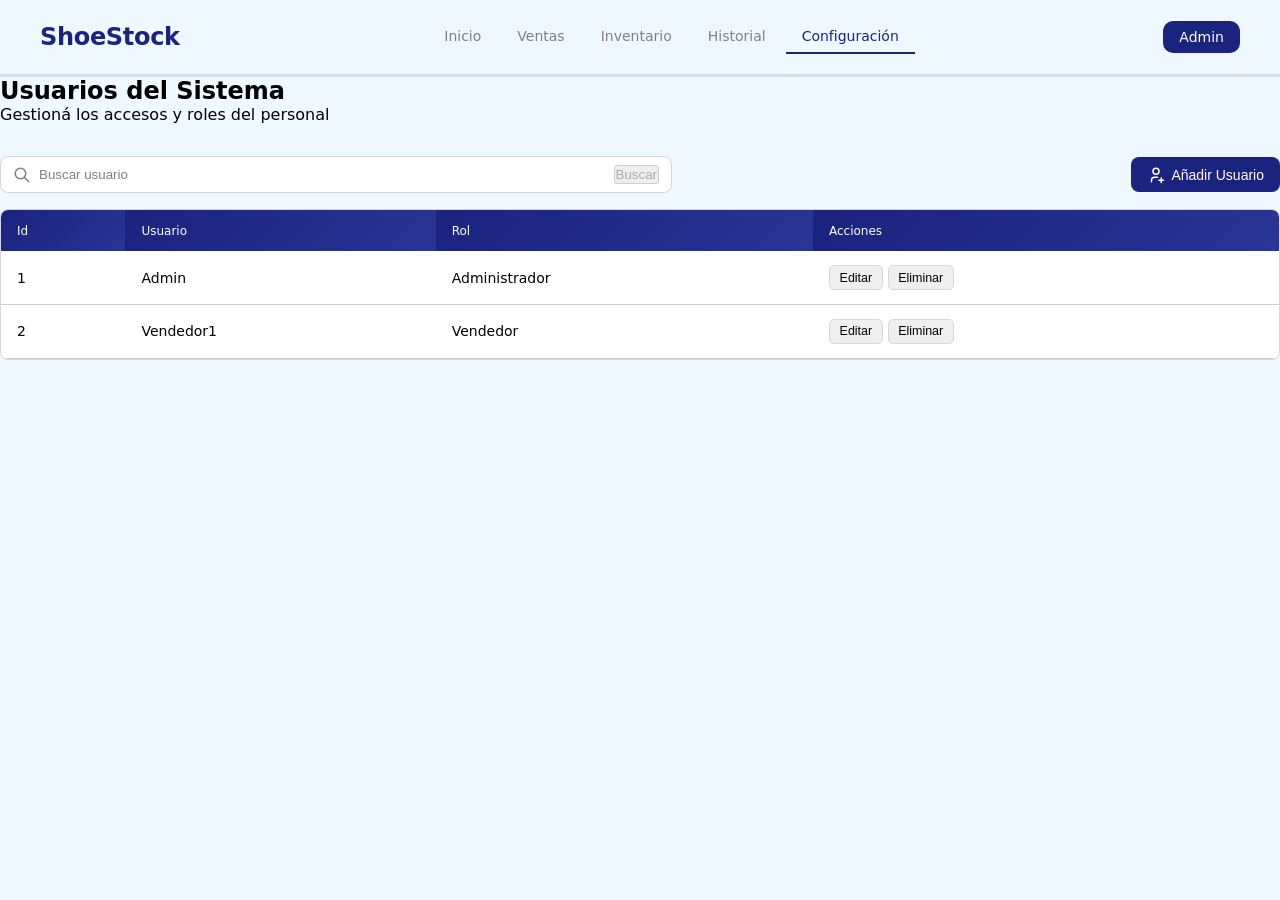
==== html/configuracion.html @ 1442a9d3 "New Modal to add new users in configuration section" ====
<!DOCTYPE html>
<html lang="es">

<head>
    <title>ShoeStock</title>
    <meta charset="UTF-8" />
    <meta name="description" content="Control de inventario y ventas de calzado" />

    <link rel="stylesheet" href="/css/styles.css" />
    <script type="module" src="/js/logica-configuracion.js"></script>
</head>

<body>
    <header>
        <div class="header-left">
            <a href="index.html" class="logo">ShoeStock</a>
        </div>
        <nav class="header-nav">
            <a href="index.html">Inicio</a>
            <a href="ventas.html">Ventas</a>
            <a href="inventario.html">Inventario</a>
            <a href="historial.html">Historial</a>
            <a href="configuracion.html" class="active">Configuración</a>
        </nav>
        <div class="header-right">
            <span class="user-badge">Admin</span>
        </div>
    </header>

    <main>
        <section>

            <h1>Usuarios del Sistema</h1>

            <p>Gestioná los accesos y roles del personal</p>

            <div class="config-toolbar">
                <form role="search">
                    <div class="search-wrapper">
                        <svg xmlns="http://www.w3.org/2000/svg" width="18" height="18" viewBox="0 0 24 24" fill="none"
                            stroke="currentColor" stroke-width="2" stroke-linecap="round" stroke-linejoin="round">
                            <circle cx="10" cy="10" r="7" />
                            <path d="M21 21l-6-6" />
                        </svg>

                        <input type="search" placeholder="Buscar usuario">

                        <button disabled type="submit">Buscar</button>
                    </div>
                </form>

                <button class="btn-add-user" id="btnAddUser">
                    <svg xmlns="http://www.w3.org/2000/svg" width="18" height="18" viewBox="0 0 24 24" fill="none"
                        stroke="currentColor" stroke-width="2" stroke-linecap="round" stroke-linejoin="round">
                        <path d="M8 7a4 4 0 1 0 8 0a4 4 0 0 0-8 0" />
                        <path d="M16 19h6" />
                        <path d="M19 16v6" />
                        <path d="M6 21v-2a4 4 0 0 1 4-4h4" />
                    </svg>
                    Añadir Usuario
                </button>
            </div>

            <div class="table-section">
                <table>
                    <thead>
                        <tr>
                            <th>Id</th>
                            <th>Usuario</th>
                            <th>Rol</th>
                            <th>Acciones</th>
                        </tr>
                    </thead>
                    <tbody>
                        <!-- Aqui se cargan los usuarios dinamicamente -->
                    </tbody>
                </table>
            </div>
        </section>
    </main>

    <!-- Modal -->
    <div class="modal-overlay" id="modalOverlay">
        <div class="modal">
            <div class="modal-header">
                <div class="modal-header-left">
                    <svg xmlns="http://www.w3.org/2000/svg" width="22" height="22" viewBox="0 0 24 24" fill="none"
                        stroke="currentColor" stroke-width="2" stroke-linecap="round" stroke-linejoin="round">
                        <path d="M8 7a4 4 0 1 0 8 0a4 4 0 0 0-8 0" />
                        <path d="M16 19h6" />
                        <path d="M19 16v6" />
                        <path d="M6 21v-2a4 4 0 0 1 4-4h4" />
                    </svg>
                    <h3>Nuevo Usuario</h3>
                </div>
                <button class="modal-close" id="modalClose">X</button>
            </div>
            <form class="config-form" id="modalForm">
                <div class="form-group">
                    <label for="user-id">ID</label>
                    <input type="number" id="user-id" name="userId" placeholder="001" required>
                </div>
                <div class="form-group">
                    <label for="user-name">Nombre de usuario</label>
                    <input type="text" id="user-name" name="userName" placeholder="ej: jperez" required>
                </div>
                <div class="form-group">
                    <label for="user-rol">Rol</label>
                    <select id="user-rol" name="userRol">
                        <option value="vendedor">Vendedor</option>
                        <option value="administrador">Administrador</option>
                    </select>
                </div>
                <button type="submit" class="btn-primary">
                    Guardar
                </button>
            </form>
        </div>
    </div>
</body>

</html>
---- css/styles.css ----
* {
    margin: 0;
    padding: 0;
    box-sizing: border-box;
}

:root {
    --background-color: aliceblue;
    --text-color: black;
    --text-muted-color: gray;
    --primary-color: #1A237E;
    --card-bg: #ffffff;
    --border-color: #d4d8dd;
    --radius: 8px;
}

body {
    font-family: system-ui, sans-serif;
    background-color: var(--background-color);
    color: var(--text-color);
    min-height: 100vh;
    display: flex;
    flex-direction: column;
}

/* Títulos principales */
h1 {
  font-size: 1.5rem;
  display: flex;
  align-items: center;
}

h1 + p {
  margin-bottom: 2rem
}

/* Header */
header {
    display: flex;
    flex-direction: row;
    align-items: center;
    border-bottom: 3px solid rgb(0, 0, 0, 0.1);
    justify-content: space-between;
    padding: 1rem 2.5rem;

    .header-left {
        .logo {
            font-size: 1.5rem;
            font-weight: 700;
            color: var(--primary-color);
            text-decoration: none;
            letter-spacing: -0.02rem;
            transition: opacity 0.2s ease;

            &:hover {
                opacity: 0.7;
            }
        }
    }

    .header-nav {
        display: flex;
        gap: 0.25rem;
        padding: 4px;

        a {
            text-decoration: none;
            color: var(--text-muted-color);
            padding: 0.5rem 1rem;
            font-size: 0.875rem;
            font-weight: 500;
            transition: all 0.2s ease;

            &:hover {
                color: var(--primary-color);
            }

            &.active {
                color: var(--primary-color);
                border-bottom: 2px solid var(--primary-color);
            }
        }
    }

    .header-right {
        .user-badge {
            display: flex;
            padding: 0.5rem 1rem;
            background: var(--primary-color);
            color: white;
            font-size: 0.875rem;
            font-weight: 500;
            border-radius: 10px;
        }
    }
}

.two-columns {
    display: flex;
    flex-direction: row;
    gap: 1.5rem;
    align-items: flex-start;

    > section:first-child { flex: 7; }
    > section:last-child  { flex: 3; }
}

.big-buttons-section {
    display: flex;
    flex-direction: row;
    gap: 5px;
}

.button-big-style {
    color: white;
    background-color: var(--primary-color);
    border-style: none;
    padding: 10px;
    border-radius: 5px;
    height: 20vh;
    width: 40vh;
    font-size: 1.25rem;
    display: flex;
    flex-direction: column;
    align-items: center;
    justify-content: center;

    svg {
        width: 3rem;
        height: 3rem;
    }
}

.button-big-style:hover {
    opacity: 0.8;
}

.button-big-style:active {
    font-size: 1rem;
}

.generic-form input,
.generic-form select {
    padding: 0.5rem;
    border: 1px solid #ccc;
    border-radius: 4px;
}

.generic-form button {
    padding: 0.5rem 1rem;
    background-color: var(--primary-color);
    color: white;
    border: none;
    border-radius: 4px;
    cursor: pointer;
}

.table-section {
    background: var(--card-bg);
    border: 1px solid var(--border-color);
    border-radius: var(--radius);
    overflow: hidden;
}

.table-section table {
    width: 100%;
    border-collapse: collapse;
}

.table-section th {
    background: linear-gradient(135deg, #1a237e, #283593);
    color: white;
    font-weight: 500;
    font-size: 0.75rem;
    padding: 0.85rem 1rem;
    text-align: left;
}

.table-section td {
    padding: 0.85rem 1rem;
    font-size: 0.875rem;
    color: var(--text-color);
    border-bottom: 1px solid #ccc;
}

.table-section tbody tr:hover td {
    background: #eef2ff;
    transition: 0.40s ease;
}

.table-section button {
    padding: 0.3rem 0.6rem;
    font-size: 0.78rem;
    margin-right: 0.3rem;
    border: 1px solid var(--border-color);
    border-radius: 5px;
    cursor: pointer;
}

.table-section button:hover {
    border-color: var(--primary-color);
    color: #fff;
    background: var(--primary-color);
}

.sub-total-card {
    background-color: var(--primary-color);
    padding: 1rem;
    color: white;
    margin-top: 10px;
}

/* ─── Toolbar / Search ─── */

.config-toolbar {
    display: flex;
    align-items: center;
    gap: 0.75rem;
    margin-bottom: 1rem;

    > form {
        flex: 1;
    }

    .search-wrapper {
        display: flex;
        align-items: center;
        gap: 0.5rem;
        padding: 0.5rem 0.75rem;
        background: var(--card-bg);
        border: 1px solid var(--border-color);
        border-radius: var(--radius);
        max-width: 42rem;
        width: 100%;

        svg {
            color: var(--text-muted-color);
        }

        input {
            border: none;
            flex: 1;

            &::placeholder {
                color: var(--text-muted-color);
            }
        }
    }
}

/* ─── Add User Button ─── */

.btn-add-user {
    display: flex;
    align-items: center;
    gap: 0.4rem;
    padding: 0.55rem 1rem;
    background: var(--primary-color);
    color: white;
    border: none;
    border-radius: var(--radius);
    font-size: 0.875rem;
    font-weight: 500;
    cursor: pointer;
    transition: opacity 0.2s ease;

    &:hover {
        opacity: 0.88;
    }

    &:active {
        opacity: 0.75;
    }
}

/* ─── Modal ─── */

.modal-overlay {
    display: none;
    position: fixed;
    inset: 0;
    background: rgba(0, 0, 0, 0.5);
    backdrop-filter: blur(4px);
    align-items: center;
    justify-content: center;
    z-index: 1000;
}

.modal-overlay.active {
  display: flex;
}

.modal {
    background: var(--card-bg);
    border-radius: var(--radius);
    padding: 1.5rem;
    width: 400px;
    max-width: 90vw;
    box-shadow: 0 20px 60px rgba(0, 0, 0, 0.2);
}

.modal-header {
    display: flex;
    align-items: center;
    justify-content: space-between;
    margin-bottom: 1.25rem;
    padding-bottom: 0.75rem;
    border-bottom: 1px solid var(--border-color);

    .modal-header-left {
        display: flex;
        align-items: center;
        gap: 0.5rem;

        svg {
            color: var(--primary-color);
        }

        h3 {
            font-size: 1rem;
            font-weight: 600;
        }
    }
}

.modal-close {
    background: none;
    border: none;
    cursor: pointer;
    font-size: 1rem;
    color: var(--text-muted-color);
    padding: 0.25rem;
    border-radius: var(--radius);
    display: flex;
    transition: background 0.2s ease, color 0.2s ease;

    &:hover {
        background: #f0f0f0;
        color: var(--text-color);
    }
}

/* ─── Config card (form container) ─── */

.config-card {
    background: var(--card-bg);
    border: 1px solid var(--border-color);
    border-radius: var(--radius);
    padding: 1.5rem;

    .config-card-header {
        display: flex;
        align-items: center;
        gap: 0.5rem;
        margin-bottom: 1.25rem;
        padding-bottom: 0.75rem;
        border-bottom: 1px solid var(--border-color);

        svg {
            color: var(--primary-color);
        }

        h3 {
            font-size: 1rem;
            font-weight: 600;
        }
    }
}

/* ─── Config form ─── */

.config-form {
    display: flex;
    flex-direction: column;
    gap: 1rem;

    .form-group {
        display: flex;
        flex-direction: column;
        gap: 0.3rem;

        label {
            font-size: 0.8rem;
            font-weight: 600;
            color: var(--text-muted-color);
            text-transform: uppercase;
        }

        input,
        select {
            padding: 0.55rem 0.75rem;
            border: 1px solid var(--border-color);
            border-radius: var(--radius);
            font-size: 0.9rem;
            color: var(--text-color);
            outline: none;
            transition: border-color 0.2s ease;

            &:focus {
                border-color: var(--primary-color);
            }

            &::placeholder {
                color: #bbb;
            }
        }
    }
}

/* ─── Buttons ─── */

.btn-primary {
    margin-top: 0.25rem;
    padding: 0.55rem 0.75rem;
    background: var(--primary-color);
    color: white;
    font-size: 0.875rem;
    border: none;
    border-radius: var(--radius);
    cursor: pointer;
    transition: opacity 0.2s ease;

    &:hover {
        opacity: 0.88;
    }

    &:active {
        opacity: 0.75;
    }
}
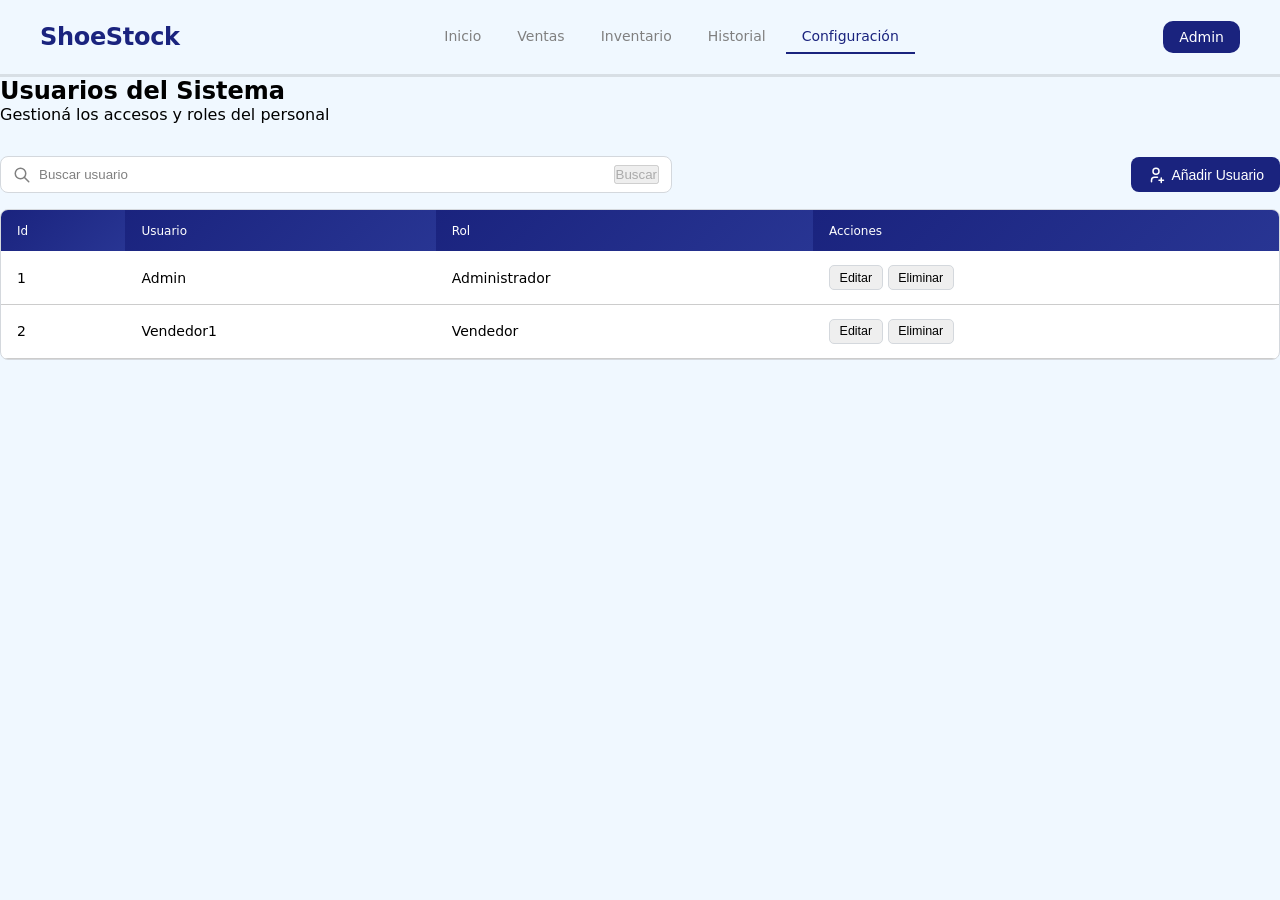
==== commit c9c6e744: "Configuration Modal replicated in inventory" ====
--- a/html/configuracion.html
+++ b/html/configuracion.html
@@ -49,7 +49,7 @@
                     </div>
                 </form>
 
-                <button class="btn-add-user" id="btnAddUser">
+                <button class="btn-add" id="btnAddUser">
                     <svg xmlns="http://www.w3.org/2000/svg" width="18" height="18" viewBox="0 0 24 24" fill="none"
                         stroke="currentColor" stroke-width="2" stroke-linecap="round" stroke-linejoin="round">
                         <path d="M8 7a4 4 0 1 0 8 0a4 4 0 0 0-8 0" />
--- a/css/styles.css
+++ b/css/styles.css
@@ -250,7 +250,7 @@
 
 /* ─── Add User Button ─── */
 
-.btn-add-user {
+.btn-add {
     display: flex;
     align-items: center;
     gap: 0.4rem;
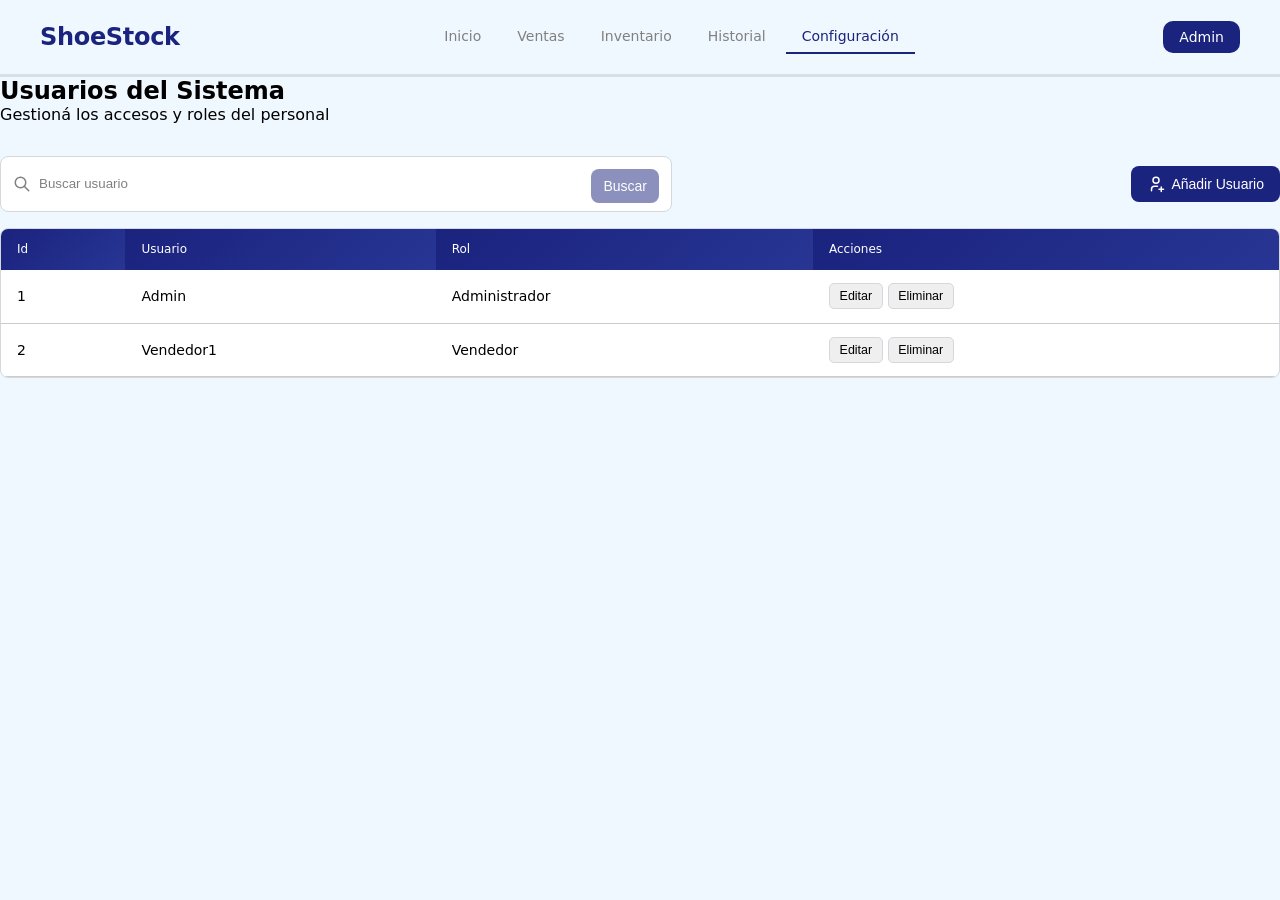
==== commit cd938dbc: "Styles for search from improved" ====
--- a/html/configuracion.html
+++ b/html/configuracion.html
@@ -43,9 +43,9 @@
                             <path d="M21 21l-6-6" />
                         </svg>
 
-                        <input type="search" placeholder="Buscar usuario">
+                        <input type="text" placeholder="Buscar usuario">
 
-                        <button disabled type="submit">Buscar</button>
+                        <button class="btn-primary" disabled type="submit">Buscar</button>
                     </div>
                 </form>
 
--- a/css/styles.css
+++ b/css/styles.css
@@ -239,11 +239,17 @@
 
         input {
             border: none;
+            outline: none;
             flex: 1;
 
             &::placeholder {
                 color: var(--text-muted-color);
             }
+        }
+
+        button:disabled {
+            opacity: .5;
+            pointer-events: none;
         }
     }
 }
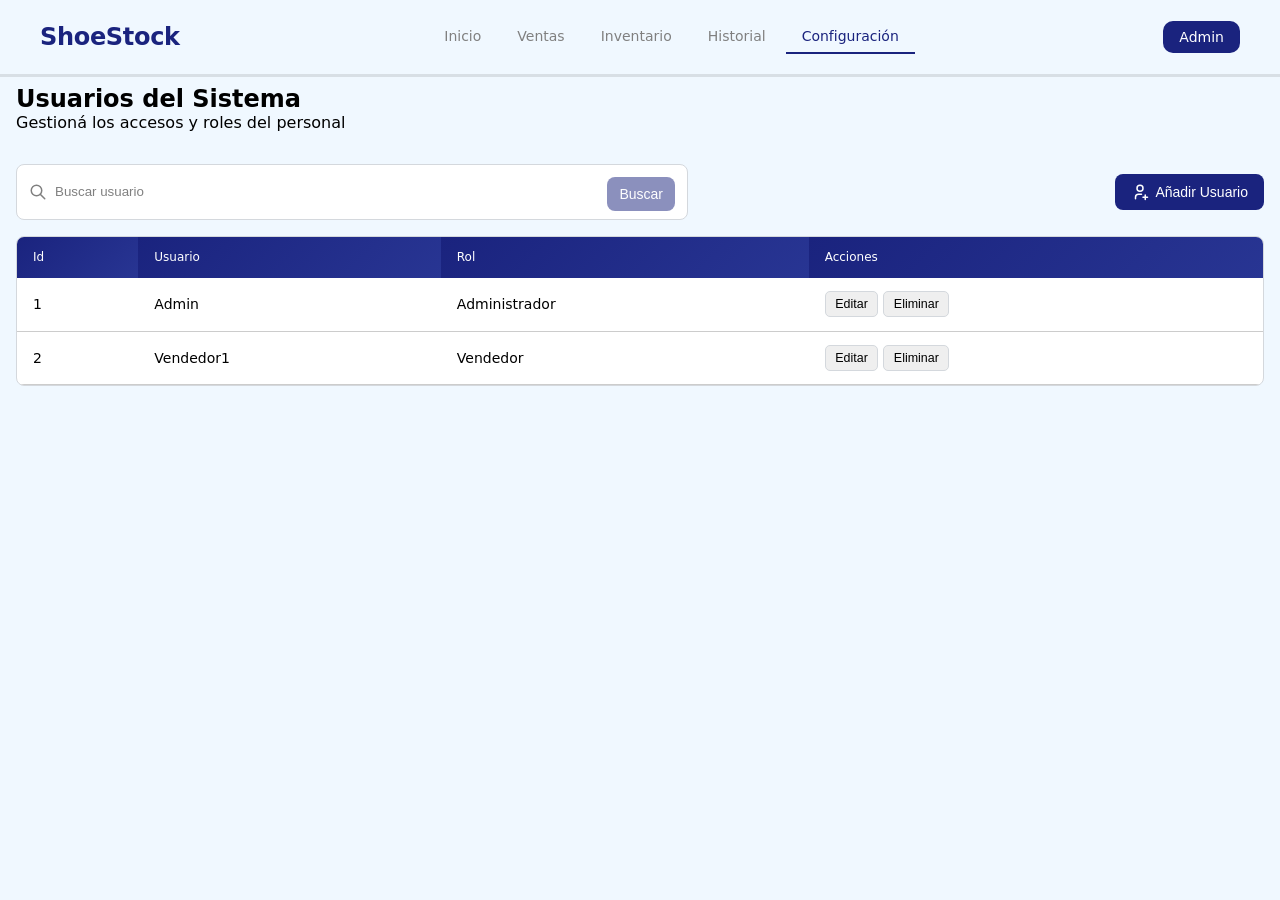
==== commit 12e2329e: "standardized styles across pages" ====
--- a/html/configuracion.html
+++ b/html/configuracion.html
@@ -29,9 +29,7 @@
 
     <main>
         <section>
-
             <h1>Usuarios del Sistema</h1>
-
             <p>Gestioná los accesos y roles del personal</p>
 
             <div class="config-toolbar">
--- a/css/styles.css
+++ b/css/styles.css
@@ -95,6 +95,10 @@
     }
 }
 
+main > :nth-child(1) {
+    padding: 0.5rem 1rem;
+}
+
 .two-columns {
     display: flex;
     flex-direction: row;
@@ -160,6 +164,7 @@
     border: 1px solid var(--border-color);
     border-radius: var(--radius);
     overflow: hidden;
+    margin-top: 1rem;
 }
 
 .table-section table {
@@ -216,41 +221,42 @@
     display: flex;
     align-items: center;
     gap: 0.75rem;
-    margin-bottom: 1rem;
 
     > form {
         flex: 1;
     }
 
-    .search-wrapper {
-        display: flex;
-        align-items: center;
-        gap: 0.5rem;
-        padding: 0.5rem 0.75rem;
-        background: var(--card-bg);
-        border: 1px solid var(--border-color);
-        border-radius: var(--radius);
-        max-width: 42rem;
-        width: 100%;
-
-        svg {
+
+}
+
+.search-wrapper {
+    display: flex;
+    align-items: center;
+    gap: 0.5rem;
+    padding: 0.5rem 0.75rem;
+    background: var(--card-bg);
+    border: 1px solid var(--border-color);
+    border-radius: var(--radius);
+    max-width: 42rem;
+    width: 100%;
+
+    svg {
+        color: var(--text-muted-color);
+    }
+
+    input {
+        border: none;
+        outline: none;
+        flex: 1;
+
+        &::placeholder {
             color: var(--text-muted-color);
         }
-
-        input {
-            border: none;
-            outline: none;
-            flex: 1;
-
-            &::placeholder {
-                color: var(--text-muted-color);
-            }
-        }
-
-        button:disabled {
-            opacity: .5;
-            pointer-events: none;
-        }
+    }
+
+    button:disabled {
+        opacity: .5;
+        pointer-events: none;
     }
 }
 
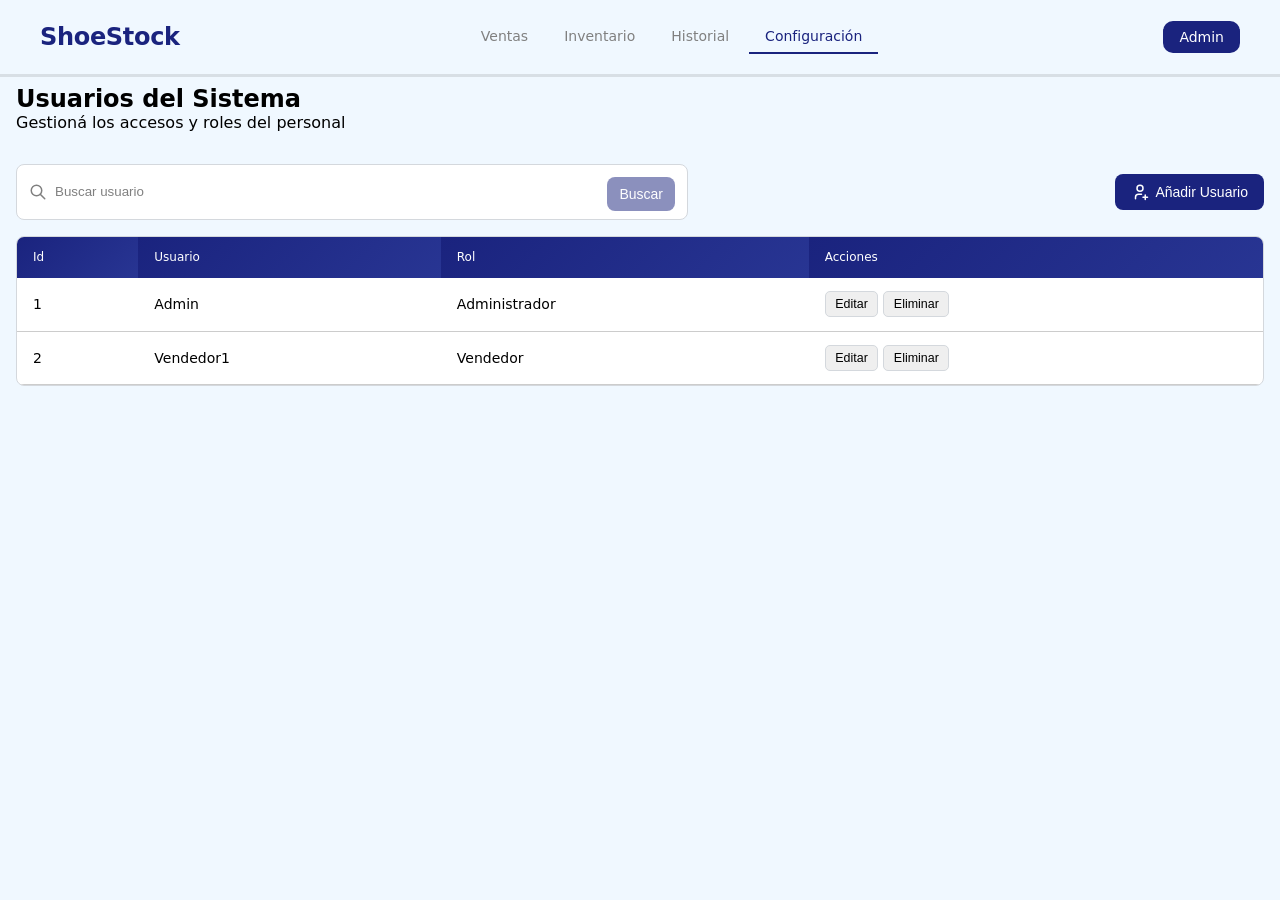
==== commit 247984f6: "index.html deleted, styles.css clean and organized" ====
--- a/html/configuracion.html
+++ b/html/configuracion.html
@@ -12,19 +12,16 @@
 
 <body>
     <header>
-        <div class="header-left">
-            <a href="index.html" class="logo">ShoeStock</a>
-        </div>
-        <nav class="header-nav">
-            <a href="index.html">Inicio</a>
+        <h1>ShoeStock</h1>
+
+        <nav>
             <a href="ventas.html">Ventas</a>
             <a href="inventario.html">Inventario</a>
             <a href="historial.html">Historial</a>
             <a href="configuracion.html" class="active">Configuración</a>
         </nav>
-        <div class="header-right">
-            <span class="user-badge">Admin</span>
-        </div>
+
+        <span>Admin</span>
     </header>
 
     <main>
--- a/css/styles.css
+++ b/css/styles.css
@@ -25,13 +25,13 @@
 
 /* Títulos principales */
 h1 {
-  font-size: 1.5rem;
-  display: flex;
-  align-items: center;
-}
-
-h1 + p {
-  margin-bottom: 2rem
+    font-size: 1.5rem;
+    display: flex;
+    align-items: center;
+}
+
+h1+p {
+    margin-bottom: 2rem
 }
 
 /* Header */
@@ -43,22 +43,21 @@
     justify-content: space-between;
     padding: 1rem 2.5rem;
 
-    .header-left {
-        .logo {
-            font-size: 1.5rem;
-            font-weight: 700;
-            color: var(--primary-color);
-            text-decoration: none;
-            letter-spacing: -0.02rem;
-            transition: opacity 0.2s ease;
-
-            &:hover {
-                opacity: 0.7;
-            }
-        }
-    }
-
-    .header-nav {
+    h1 {
+        font-size: 1.5rem;
+        font-weight: 700;
+        color: var(--primary-color);
+        text-decoration: none;
+        letter-spacing: -0.02rem;
+        transition: opacity 0.2s ease;
+
+        &:hover {
+            opacity: 0.7;
+        }
+    }
+
+
+    nav {
         display: flex;
         gap: 0.25rem;
         padding: 4px;
@@ -82,83 +81,48 @@
         }
     }
 
-    .header-right {
-        .user-badge {
-            display: flex;
-            padding: 0.5rem 1rem;
-            background: var(--primary-color);
-            color: white;
-            font-size: 0.875rem;
-            font-weight: 500;
-            border-radius: 10px;
-        }
-    }
-}
-
-main > :nth-child(1) {
+    span {
+        display: flex;
+        padding: 0.5rem 1rem;
+        background: var(--primary-color);
+        color: white;
+        font-size: 0.875rem;
+        font-weight: 500;
+        border-radius: 10px;
+    }
+}
+
+main> :nth-child(1) {
     padding: 0.5rem 1rem;
 }
 
 .two-columns {
     display: flex;
     flex-direction: row;
-    gap: 1.5rem;
+    gap: 0.5rem;
     align-items: flex-start;
 
-    > section:first-child { flex: 7; }
-    > section:last-child  { flex: 3; }
-}
-
-.big-buttons-section {
-    display: flex;
-    flex-direction: row;
-    gap: 5px;
-}
-
-.button-big-style {
-    color: white;
-    background-color: var(--primary-color);
-    border-style: none;
-    padding: 10px;
-    border-radius: 5px;
-    height: 20vh;
-    width: 40vh;
-    font-size: 1.25rem;
-    display: flex;
-    flex-direction: column;
-    align-items: center;
-    justify-content: center;
-
-    svg {
-        width: 3rem;
-        height: 3rem;
-    }
-}
-
-.button-big-style:hover {
-    opacity: 0.8;
-}
-
-.button-big-style:active {
-    font-size: 1rem;
-}
-
-.generic-form input,
-.generic-form select {
-    padding: 0.5rem;
-    border: 1px solid #ccc;
-    border-radius: 4px;
-}
-
-.generic-form button {
-    padding: 0.5rem 1rem;
-    background-color: var(--primary-color);
-    color: white;
-    border: none;
-    border-radius: 4px;
-    cursor: pointer;
-}
-
+    >section:first-child {
+        flex: 6;
+    }
+
+    >section:last-child {
+        flex: 4;
+        padding: 0.5rem 1rem 0.5rem 0rem;
+
+        &> :nth-child(4) {
+            margin-top: 0.75rem;
+            margin-bottom: 0.75rem;
+
+            button {
+                width: 100%;
+            }
+        }
+
+    }
+}
+
+/* Tables */
 .table-section {
     background: var(--card-bg);
     border: 1px solid var(--border-color);
@@ -213,6 +177,8 @@
     padding: 1rem;
     color: white;
     margin-top: 10px;
+    border-radius: var(--radius);
+    font-size: 0.875rem;
 }
 
 /* ─── Toolbar / Search ─── */
@@ -222,7 +188,7 @@
     align-items: center;
     gap: 0.75rem;
 
-    > form {
+    >form {
         flex: 1;
     }
 
@@ -252,36 +218,6 @@
         &::placeholder {
             color: var(--text-muted-color);
         }
-    }
-
-    button:disabled {
-        opacity: .5;
-        pointer-events: none;
-    }
-}
-
-/* ─── Add User Button ─── */
-
-.btn-add {
-    display: flex;
-    align-items: center;
-    gap: 0.4rem;
-    padding: 0.55rem 1rem;
-    background: var(--primary-color);
-    color: white;
-    border: none;
-    border-radius: var(--radius);
-    font-size: 0.875rem;
-    font-weight: 500;
-    cursor: pointer;
-    transition: opacity 0.2s ease;
-
-    &:hover {
-        opacity: 0.88;
-    }
-
-    &:active {
-        opacity: 0.75;
     }
 }
 
@@ -299,7 +235,7 @@
 }
 
 .modal-overlay.active {
-  display: flex;
+    display: flex;
 }
 
 .modal {
@@ -349,33 +285,6 @@
     &:hover {
         background: #f0f0f0;
         color: var(--text-color);
-    }
-}
-
-/* ─── Config card (form container) ─── */
-
-.config-card {
-    background: var(--card-bg);
-    border: 1px solid var(--border-color);
-    border-radius: var(--radius);
-    padding: 1.5rem;
-
-    .config-card-header {
-        display: flex;
-        align-items: center;
-        gap: 0.5rem;
-        margin-bottom: 1.25rem;
-        padding-bottom: 0.75rem;
-        border-bottom: 1px solid var(--border-color);
-
-        svg {
-            color: var(--primary-color);
-        }
-
-        h3 {
-            font-size: 1rem;
-            font-weight: 600;
-        }
     }
 }
 
@@ -439,4 +348,34 @@
     &:active {
         opacity: 0.75;
     }
+
+    &:disabled {
+        opacity: 0.5;
+        pointer-events: none;
+    }
+}
+
+/* ─── Add User Button ─── */
+
+.btn-add {
+    display: flex;
+    align-items: center;
+    gap: 0.4rem;
+    padding: 0.55rem 1rem;
+    background: var(--primary-color);
+    color: white;
+    border: none;
+    border-radius: var(--radius);
+    font-size: 0.875rem;
+    font-weight: 500;
+    cursor: pointer;
+    transition: opacity 0.2s ease;
+
+    &:hover {
+        opacity: 0.88;
+    }
+
+    &:active {
+        opacity: 0.75;
+    }
 }
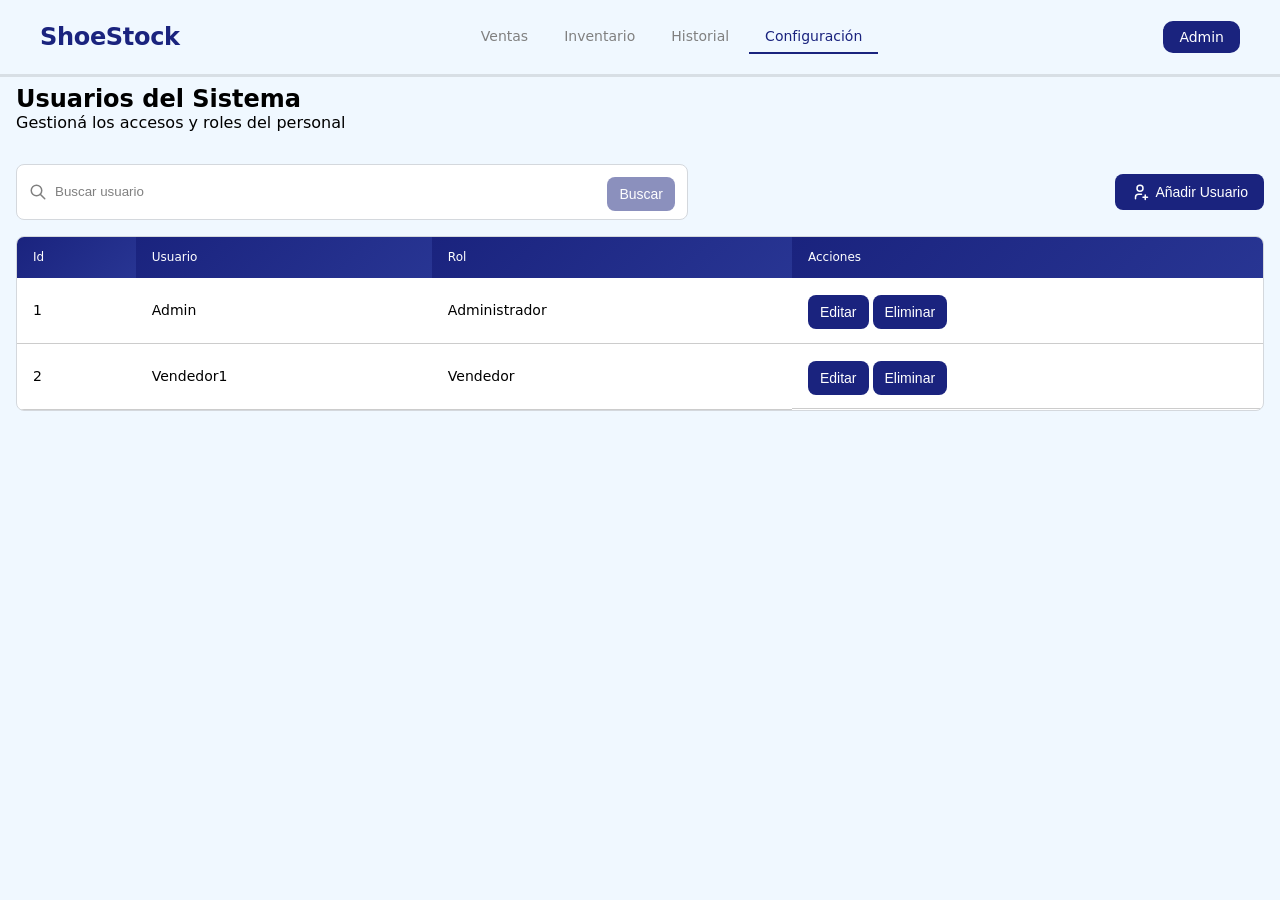
==== commit 17c82e68: "The button styles were adjusted and a delete button was added" ====
--- a/html/configuracion.html
+++ b/html/configuracion.html
@@ -40,11 +40,11 @@
 
                         <input type="text" placeholder="Buscar usuario">
 
-                        <button class="btn-primary" disabled type="submit">Buscar</button>
+                        <button class="btn-standard" disabled type="submit">Buscar</button>
                     </div>
                 </form>
 
-                <button class="btn-add" id="btnAddUser">
+                <button class="btn-icon-text" id="btnAddUser">
                     <svg xmlns="http://www.w3.org/2000/svg" width="18" height="18" viewBox="0 0 24 24" fill="none"
                         stroke="currentColor" stroke-width="2" stroke-linecap="round" stroke-linejoin="round">
                         <path d="M8 7a4 4 0 1 0 8 0a4 4 0 0 0-8 0" />
@@ -106,7 +106,7 @@
                         <option value="administrador">Administrador</option>
                     </select>
                 </div>
-                <button type="submit" class="btn-primary">
+                <button type="submit" class="btn-standard">
                     Guardar
                 </button>
             </form>
--- a/css/styles.css
+++ b/css/styles.css
@@ -11,6 +11,7 @@
     --primary-color: #1A237E;
     --card-bg: #ffffff;
     --border-color: #d4d8dd;
+    --light-red: #e53935;
     --radius: 8px;
 }
 
@@ -157,19 +158,9 @@
     transition: 0.40s ease;
 }
 
-.table-section button {
-    padding: 0.3rem 0.6rem;
-    font-size: 0.78rem;
-    margin-right: 0.3rem;
-    border: 1px solid var(--border-color);
-    border-radius: 5px;
-    cursor: pointer;
-}
-
-.table-section button:hover {
-    border-color: var(--primary-color);
-    color: #fff;
-    background: var(--primary-color);
+.table-section tbody tr td:last-child {
+    display: flex;
+    gap: 0.25rem;
 }
 
 .sub-total-card {
@@ -330,7 +321,7 @@
 
 /* ─── Buttons ─── */
 
-.btn-primary {
+.btn-standard {
     margin-top: 0.25rem;
     padding: 0.55rem 0.75rem;
     background: var(--primary-color);
@@ -355,9 +346,7 @@
     }
 }
 
-/* ─── Add User Button ─── */
-
-.btn-add {
+.btn-icon-text {
     display: flex;
     align-items: center;
     gap: 0.4rem;
@@ -378,4 +367,24 @@
     &:active {
         opacity: 0.75;
     }
+}
+
+.btn-remove {
+    display: flex;
+    align-items: center;
+    padding: 0.3rem;
+    background: var(--light-red);
+    color: white;
+    border: none;
+    border-radius: var(--radius);
+    cursor: pointer;
+    transition: opacity 0.2s ease;
+
+    &:hover {
+        opacity: 0.88;
+    }
+
+    &:active {
+        opacity: 0.75;
+    }
 }
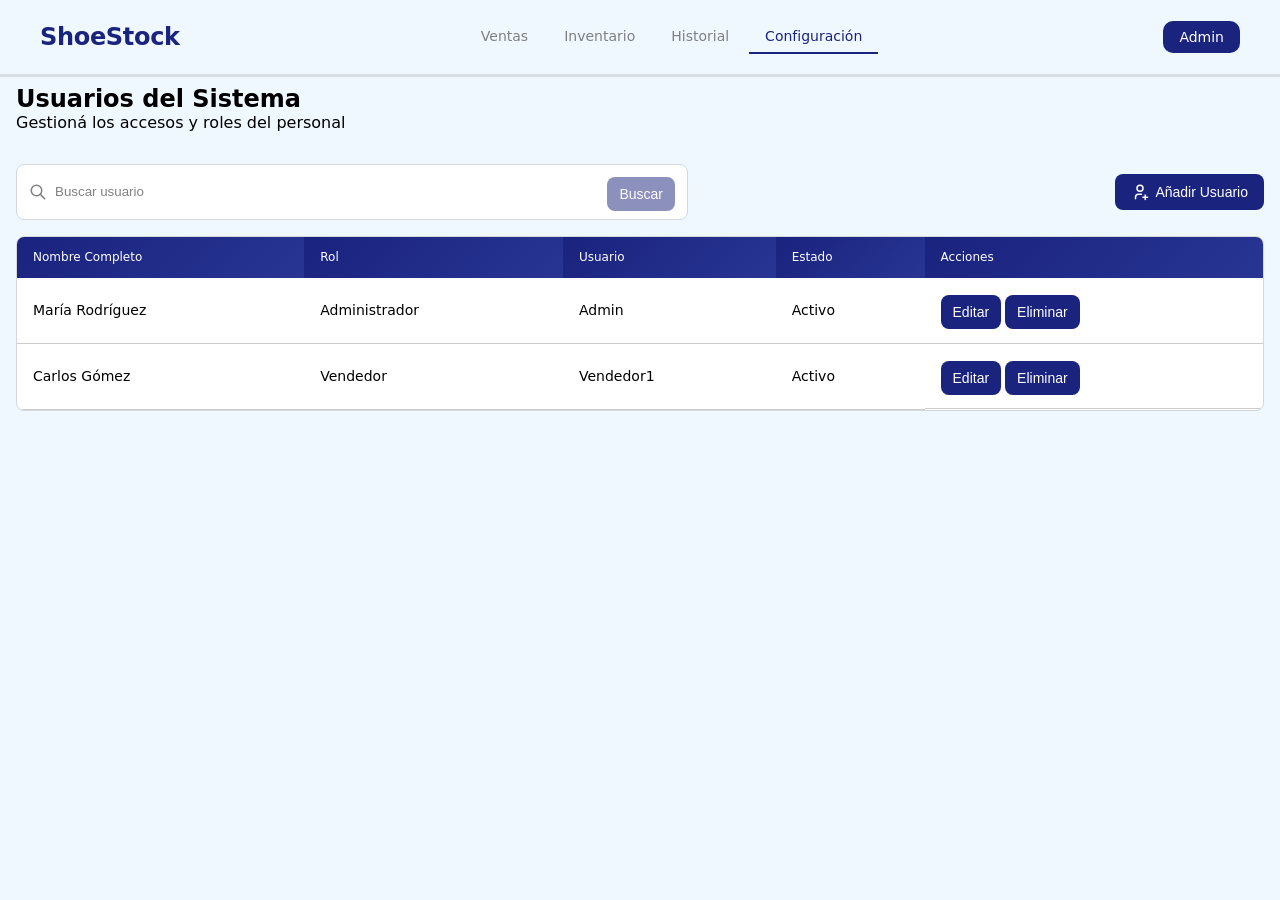
==== commit 669b04c3: "The form for adding users was adjusted according to the functional requirements" ====
--- a/html/configuracion.html
+++ b/html/configuracion.html
@@ -60,9 +60,10 @@
                 <table>
                     <thead>
                         <tr>
-                            <th>Id</th>
+                            <th>Nombre Completo</th>
+                            <th>Rol</th>
                             <th>Usuario</th>
-                            <th>Rol</th>
+                            <th>Estado</th>
                             <th>Acciones</th>
                         </tr>
                     </thead>
@@ -92,19 +93,30 @@
             </div>
             <form class="config-form" id="modalForm">
                 <div class="form-group">
-                    <label for="user-id">ID</label>
-                    <input type="number" id="user-id" name="userId" placeholder="001" required>
+                    <label class="form-label" for="user-fullname">Nombre completo</label>
+                    <input type="text" id="user-fullname" name="fullName" placeholder="ej: Juan Pérez" required>
                 </div>
                 <div class="form-group">
-                    <label for="user-name">Nombre de usuario</label>
+                    <label class="form-label" for="user-rol">Rol</label>
+                    <select id="user-rol" name="userRol">
+                        <option value="Vendedor">Vendedor</option>
+                        <option value="Administrador">Administrador</option>
+                    </select>
+                </div>
+                <div class="form-group">
+                    <label class="form-label" for="user-name">Nombre de usuario</label>
                     <input type="text" id="user-name" name="userName" placeholder="ej: jperez" required>
                 </div>
                 <div class="form-group">
-                    <label for="user-rol">Rol</label>
-                    <select id="user-rol" name="userRol">
-                        <option value="vendedor">Vendedor</option>
-                        <option value="administrador">Administrador</option>
-                    </select>
+                    <label class="form-label" for="user-password">Contraseña</label>
+                    <input type="password" id="user-password" name="password" placeholder="Mínimo 8 caracteres" minlength="8" required autocomplete="new-password">
+                </div>
+                <div class="form-group form-group-inline">
+                    <span class="form-label">Estado</span>
+                    <label class="check-row">
+                        <input type="checkbox" id="user-active" name="isActive" checked>
+                        <span>Usuario activo</span>
+                    </label>
                 </div>
                 <button type="submit" class="btn-standard">
                     Guardar
--- a/css/styles.css
+++ b/css/styles.css
@@ -291,7 +291,7 @@
         flex-direction: column;
         gap: 0.3rem;
 
-        label {
+        .form-label {
             font-size: 0.8rem;
             font-weight: 600;
             color: var(--text-muted-color);
@@ -316,6 +316,29 @@
                 color: #bbb;
             }
         }
+
+        .check-row {
+            display: flex;
+            align-items: center;
+            gap: 0.5rem;
+            font-size: 0.9rem;
+            font-weight: 400;
+            color: var(--text-color);
+            text-transform: none;
+            cursor: pointer;
+
+            input[type="checkbox"] {
+                width: 1rem;
+                height: 1rem;
+                accent-color: var(--primary-color);
+            }
+        }
+    }
+
+    .form-group-inline {
+        flex-direction: row;
+        align-items: center;
+        justify-content: space-between;
     }
 }
 
